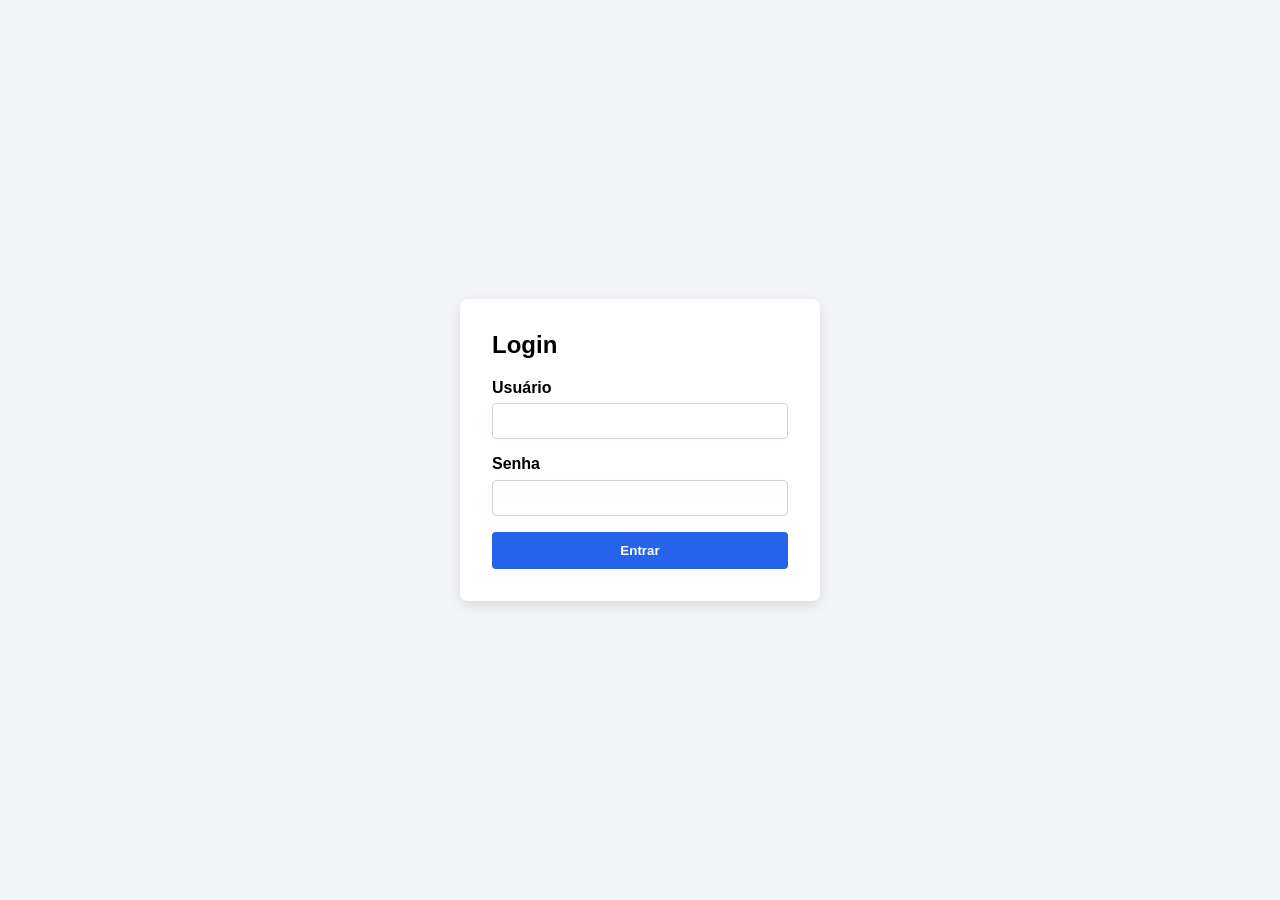
==== desafioLogin/index.html @ 345a503d "Add files via upload" ====
<!DOCTYPE html>
<html lang="pt-BR">
<head>
  <meta charset="UTF-8" />
  <meta name="viewport" content="width=device-width, initial-scale=1.0" />
  <title>Login</title>
  <link rel="stylesheet" href="style.css" />
</head>
<body>
  <main class="container">
    <h1>Login</h1>
    <form id="loginForm">
      <label for="usuario">Usuário</label>
      <input type="text" id="usuario" name="usuario" required />

      <label for="senha">Senha</label>
      <input type="password" id="senha" name="senha" required />

      <button type="submit">Entrar</button>
    </form>
  </main>

  <script src="script.js"></script>
</body>
</html>
---- desafioLogin/style.css ----
* {
  box-sizing: border-box;
  font-family: Arial, sans-serif;
}

body {
  margin: 0;
  min-height: 100vh;
  display: grid;
  place-items: center;
  background-color: #f2f4f8;
}

.container {
  background: #ffffff;
  padding: 2rem;
  border-radius: 8px;
  width: 100%;
  max-width: 360px;
  box-shadow: 0 4px 12px rgba(0, 0, 0, 0.1);
}

h1 {
  margin-top: 0;
  margin-bottom: 1.25rem;
  font-size: 1.5rem;
}

label {
  display: block;
  margin-bottom: 0.4rem;
  font-weight: bold;
}

input {
  width: 100%;
  padding: 0.6rem;
  margin-bottom: 1rem;
  border: 1px solid #cbd5e1;
  border-radius: 4px;
}

button {
  width: 100%;
  padding: 0.7rem;
  border: none;
  border-radius: 4px;
  background-color: #2563eb;
  color: #ffffff;
  font-weight: bold;
  cursor: pointer;
}

button:hover {
  background-color: #1d4ed8;
}
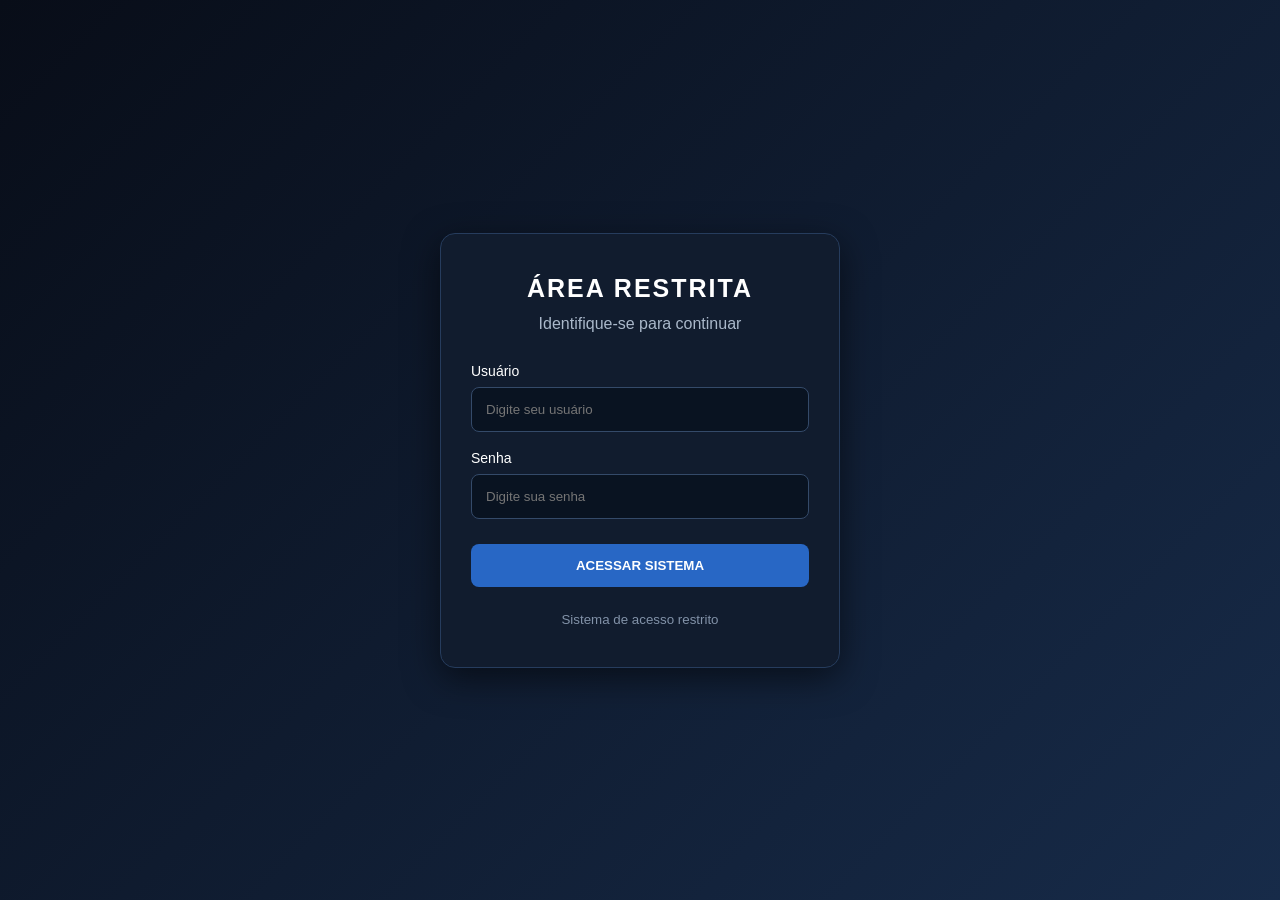
==== commit 6ab917f3: "Add files via upload" ====
--- a/desafioLogin/index.html
+++ b/desafioLogin/index.html
@@ -1,25 +1,50 @@
+
 <!DOCTYPE html>
-<html lang="pt-BR">
+<html lang="pt-br">
 <head>
-  <meta charset="UTF-8" />
-  <meta name="viewport" content="width=device-width, initial-scale=1.0" />
-  <title>Login</title>
-  <link rel="stylesheet" href="style.css" />
+    <meta charset="UTF-8">
+    <meta name="viewport" content="width=device-width, initial-scale=1.0">
+    <title>Área Restrita</title>
+    <link rel="stylesheet" href="style.css">
 </head>
 <body>
-  <main class="container">
-    <h1>Login</h1>
-    <form id="loginForm">
-      <label for="usuario">Usuário</label>
-      <input type="text" id="usuario" name="usuario" required />
 
-      <label for="senha">Senha</label>
-      <input type="password" id="senha" name="senha" required />
+    <main class="container">
+        <section class="login-box">
 
-      <button type="submit">Entrar</button>
-    </form>
-  </main>
+            <h1>ÁREA RESTRITA</h1>
+            <p>Identifique-se para continuar</p>
 
-  <script src="script.js"></script>
+            <form id="formLogin">
+
+                <label for="usuario">Usuário</label>
+                <input
+                    type="text"
+                    id="usuario"
+                    placeholder="Digite seu usuário"
+                    autocomplete="off"
+                    required
+                >
+
+                <label for="senha">Senha</label>
+                <input
+                    type="password"
+                    id="senha"
+                    placeholder="Digite sua senha"
+                    required
+                >
+
+                <button type="submit">ACESSAR SISTEMA</button>
+
+                <p id="mensagem"></p>
+
+            </form>
+
+            <small>Sistema de acesso restrito</small>
+
+        </section>
+    </main>
+
+    <script src="script.js"></script>
 </body>
 </html>
--- a/desafioLogin/style.css
+++ b/desafioLogin/style.css
@@ -1,56 +1,94 @@
+
 * {
-  box-sizing: border-box;
-  font-family: Arial, sans-serif;
+    margin: 0;
+    padding: 0;
+    box-sizing: border-box;
 }
 
 body {
-  margin: 0;
-  min-height: 100vh;
-  display: grid;
-  place-items: center;
-  background-color: #f2f4f8;
+    font-family: Arial, sans-serif;
+    background: linear-gradient(135deg, #080d18, #172b49);
+    min-height: 100vh;
+    color: white;
 }
 
 .container {
-  background: #ffffff;
-  padding: 2rem;
-  border-radius: 8px;
-  width: 100%;
-  max-width: 360px;
-  box-shadow: 0 4px 12px rgba(0, 0, 0, 0.1);
+    min-height: 100vh;
+    display: flex;
+    justify-content: center;
+    align-items: center;
+    padding: 20px;
 }
 
-h1 {
-  margin-top: 0;
-  margin-bottom: 1.25rem;
-  font-size: 1.5rem;
+.login-box {
+    width: 100%;
+    max-width: 400px;
+    padding: 40px 30px;
+    background: #111c2e;
+    border: 1px solid #263c5d;
+    border-radius: 15px;
+    box-shadow: 0 10px 35px #0008;
+}
+
+.login-box h1 {
+    text-align: center;
+    font-size: 25px;
+    letter-spacing: 2px;
+    margin-bottom: 12px;
+}
+
+.login-box > p {
+    text-align: center;
+    color: #aab8ca;
+    margin-bottom: 30px;
 }
 
 label {
-  display: block;
-  margin-bottom: 0.4rem;
-  font-weight: bold;
+    display: block;
+    margin: 18px 0 8px;
+    font-size: 14px;
 }
 
 input {
-  width: 100%;
-  padding: 0.6rem;
-  margin-bottom: 1rem;
-  border: 1px solid #cbd5e1;
-  border-radius: 4px;
+    width: 100%;
+    padding: 14px;
+    border-radius: 8px;
+    border: 1px solid #344a69;
+    background: #091321;
+    color: white;
+    outline: none;
+}
+
+input:focus {
+    border-color: #4389e8;
 }
 
 button {
-  width: 100%;
-  padding: 0.7rem;
-  border: none;
-  border-radius: 4px;
-  background-color: #2563eb;
-  color: #ffffff;
-  font-weight: bold;
-  cursor: pointer;
+    width: 100%;
+    margin-top: 25px;
+    padding: 14px;
+    border: none;
+    border-radius: 8px;
+    background: #2867c5;
+    color: white;
+    font-weight: bold;
+    cursor: pointer;
 }
 
 button:hover {
-  background-color: #1d4ed8;
+    background: #194d99;
 }
+
+small {
+    display: block;
+    text-align: center;
+    margin-top: 25px;
+    color: #8292a8;
+}
+
+#mensagem {
+    color: #ff7777;
+    text-align: center;
+    margin-top: 15px;
+    font-size: 14px;
+}
